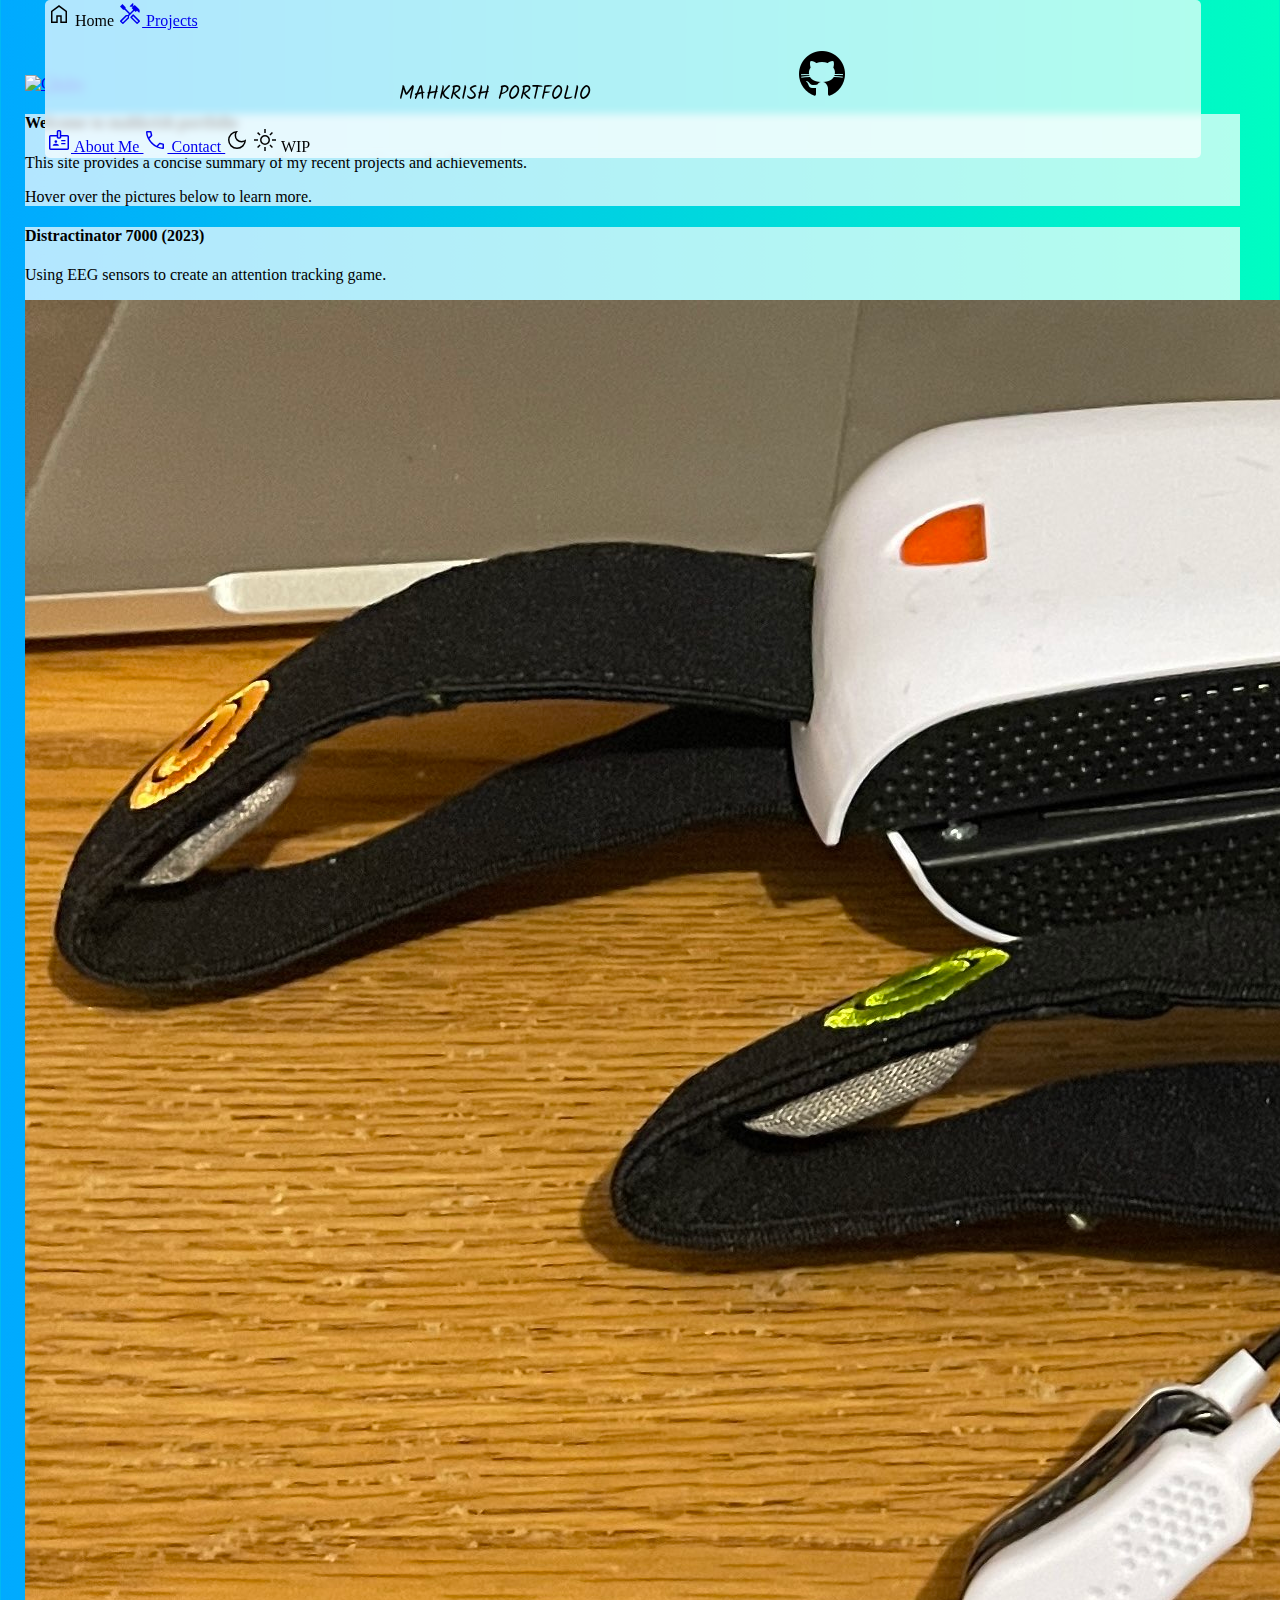
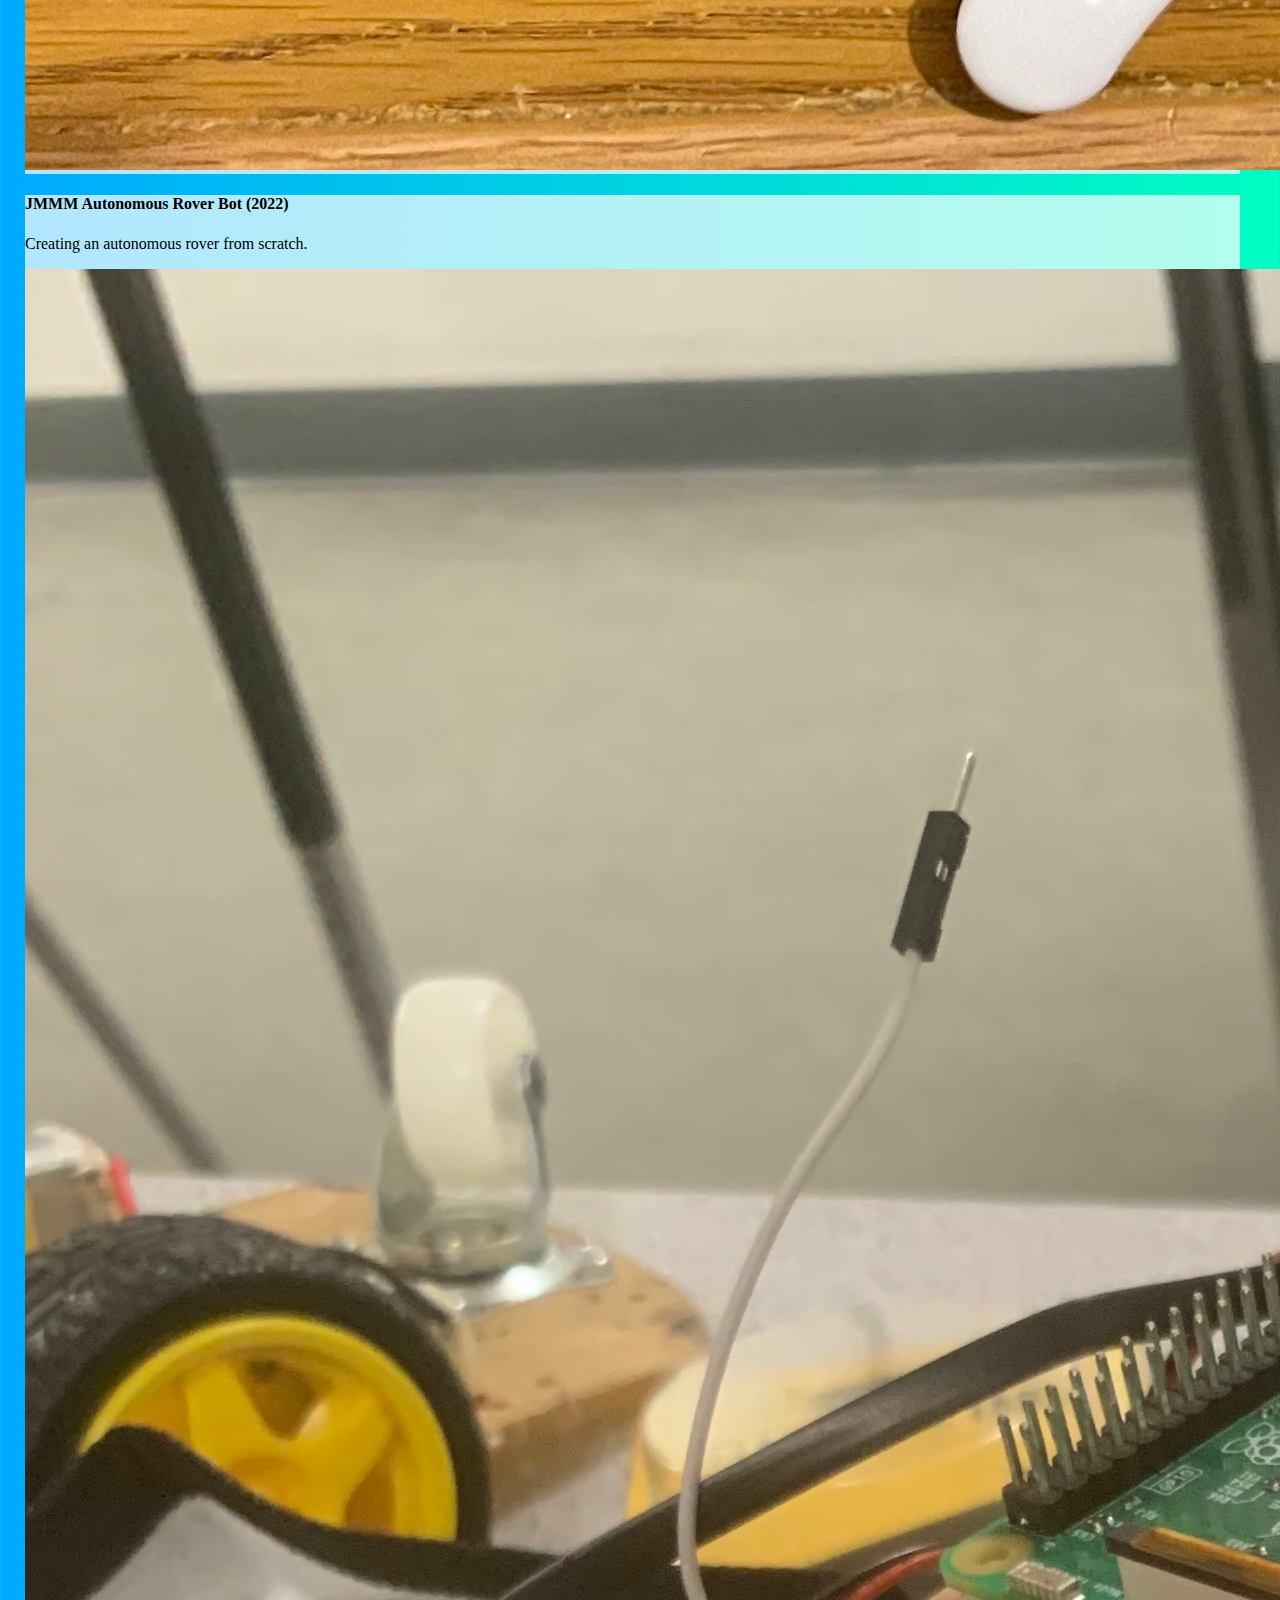
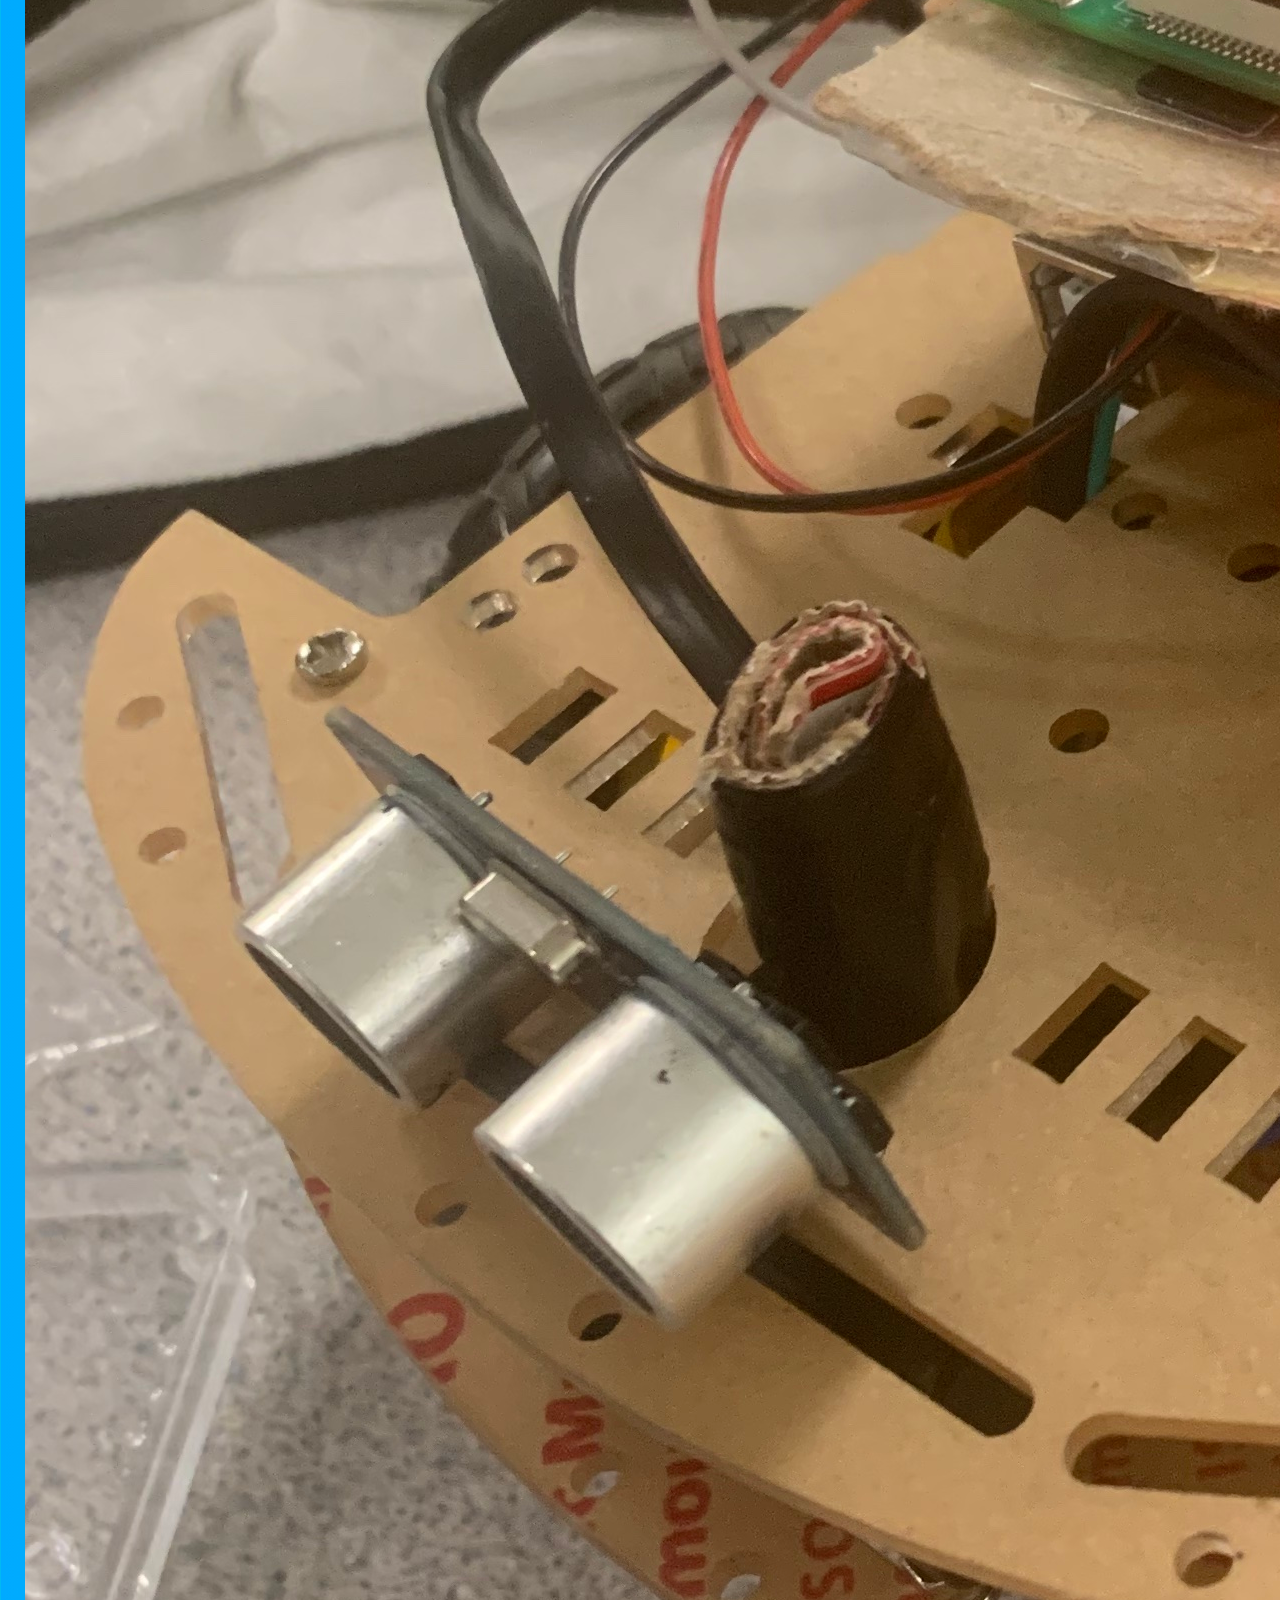
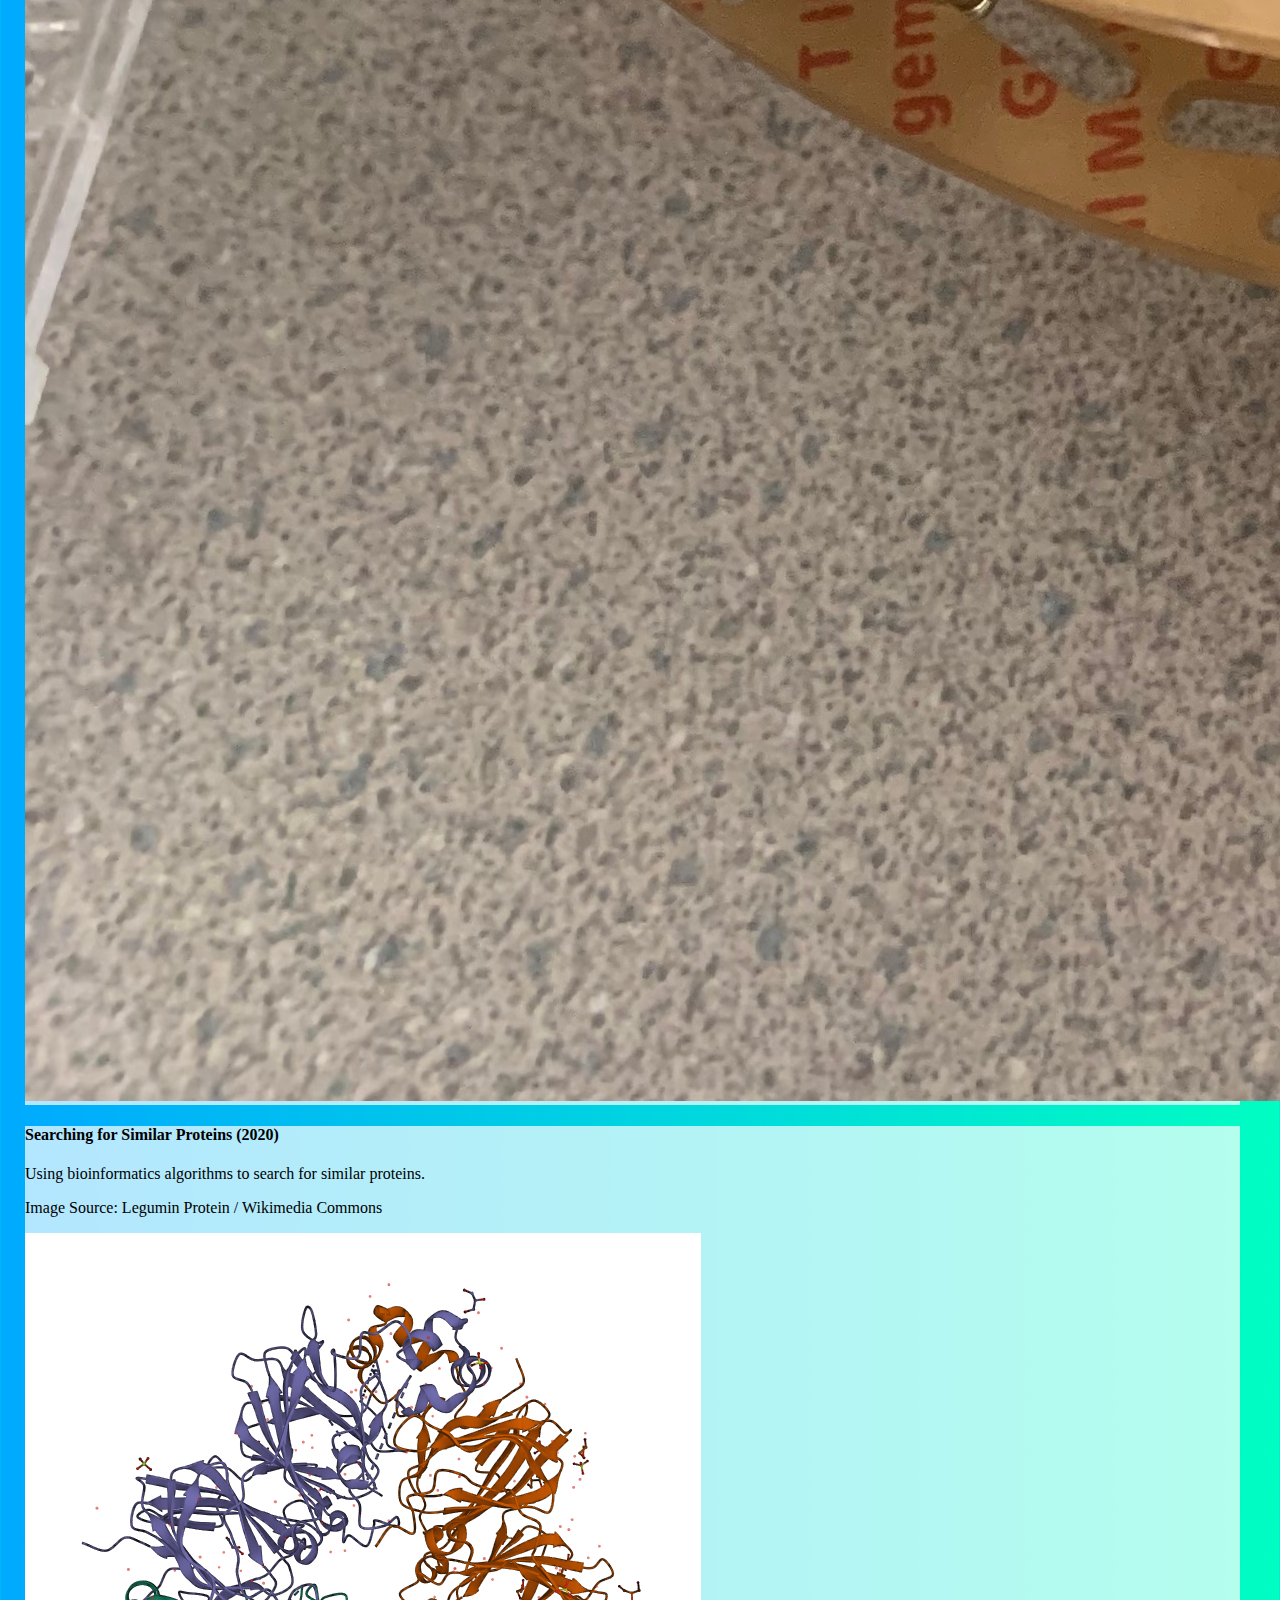
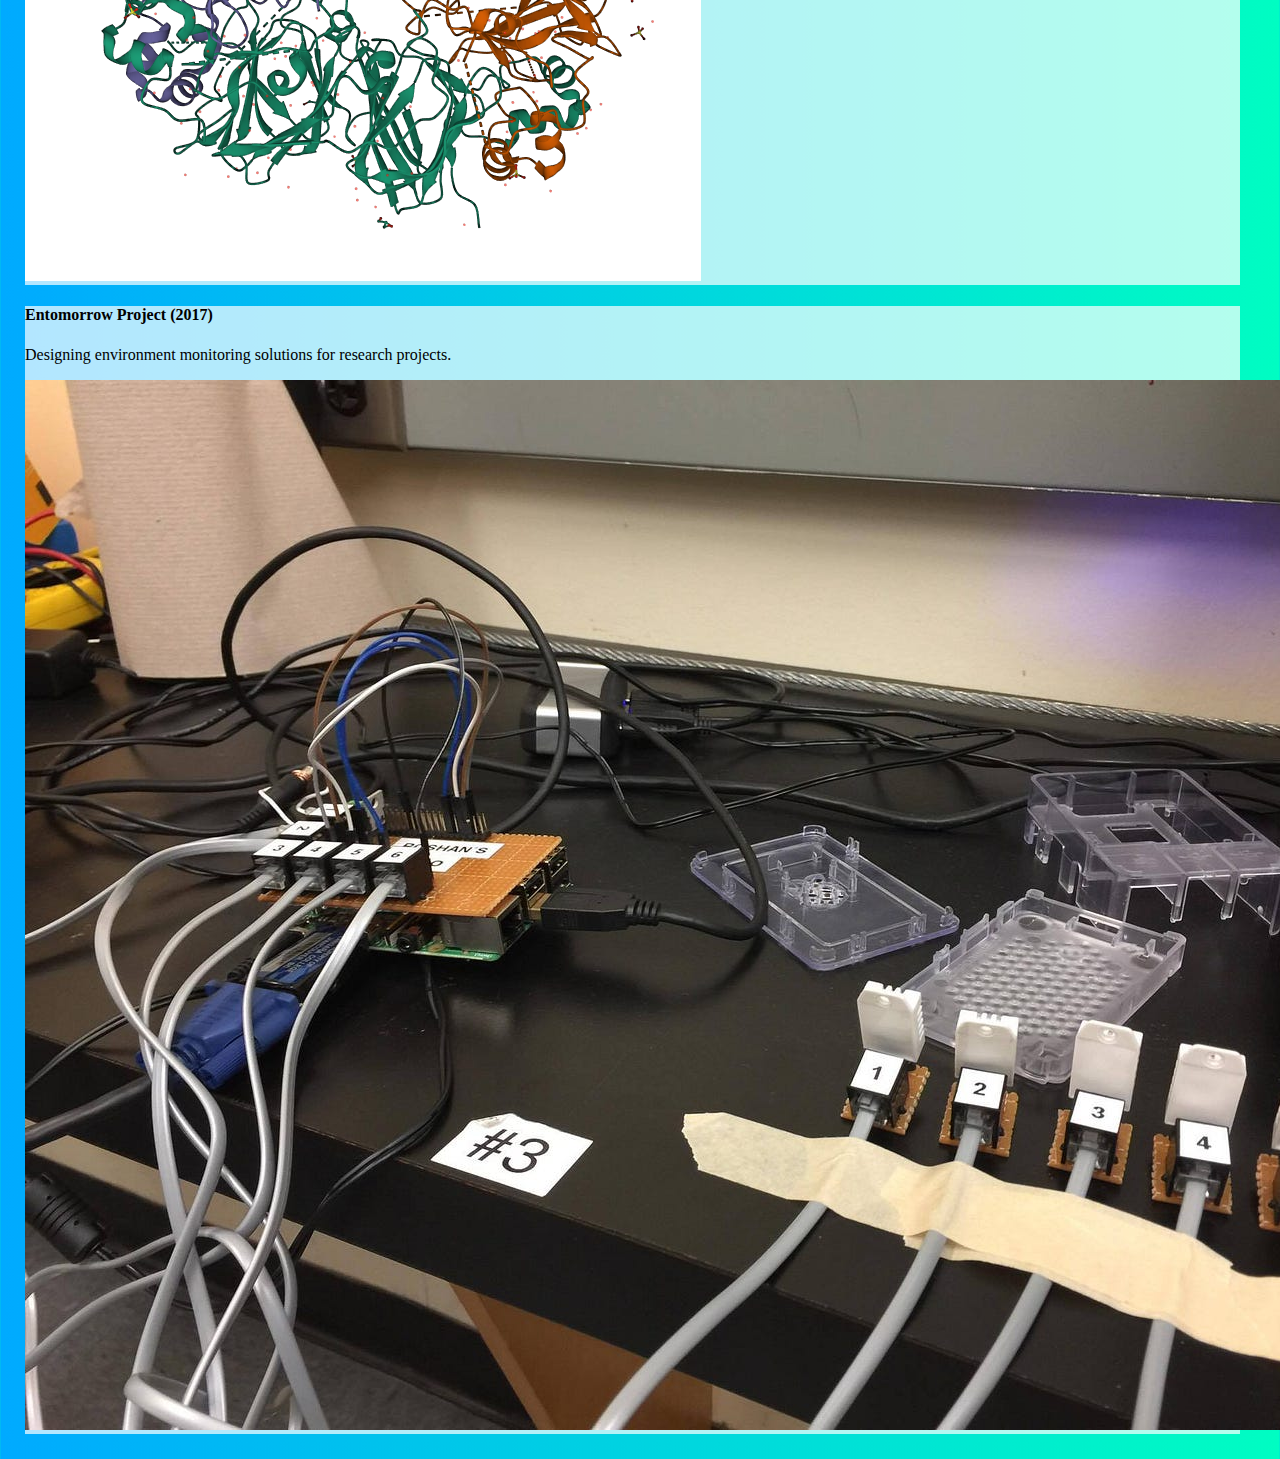
==== index.html @ 853116fd "website v1.0" ====
<!--
    Filename: index.html
    Project: Simple Portfolio Site
    Purpose: Main landing page for Portfolio Site
    Author: Mahendirakumar Krishnakumar
    Date: April 22, 2023
    Version: 1.0
-->
<!DOCTYPE html>
<!-- CSS libraries -->
<link rel="stylesheet" href="https://unpkg.com/chota@latest">
<link href="https://fonts.googleapis.com/icon?family=Material+Icons" rel="stylesheet">
<link rel="preconnect" href="https://fonts.googleapis.com">
<link rel="preconnect" href="https://fonts.gstatic.com" crossorigin>
<link href="https://fonts.googleapis.com/css2?family=Kalam:wght@700&display=swap" rel="stylesheet">
<link rel="stylesheet" href="https://fonts.googleapis.com/css2?family=Material+Symbols+Outlined:opsz,wght,FILL,GRAD@20..48,100..700,0..1,-50..200" />
<link rel="stylesheet" href="styles.css">
<script type="text/javascript" src="logic.js"></script>

<!-- Web Analytics Code -->
<p class="is-hidden">
    <a title="Privacy-friendly Web Analytics" href="https://clicky.com/101407585"><img alt="Clicky" src="//static.getclicky.com/media/links/badge.gif" border="0" /></a>
    <script async data-id="101407585" src="//static.getclicky.com/js"></script>
    <noscript><p><img alt="Clicky" width="1" height="1" src="//in.getclicky.com/101407585ns.gif" /></p></noscript>
</p>

<!-- HTML Code for Home Page-->
<html>
<head>
<title></title>
<nav id="root-nav" class="nav light-hover">
    <div class="nav-left">
        <nav class="tabs">
            <a id='home-btn' class="active">
                <span class="material-symbols-outlined">
                    home
                </span>
                Home
            </a>
            <a href='projects.html' id='projects-btn'>
                <span class="material-symbols-outlined">
                    handyman
                </span>
                Projects
            </a>
        </nav>
    </div>
    <div class="nav-center">
        <p id="ctitle" class="black-title">
            MAHKRISH PORTFOLIO
            <span class="material-icons">
                terminal
                <a href="https://github.com/mkrsh" target="_blank">
                    <img src="/assets/imgs/github-logo.png"/>
                </a>
            </span>
        </p>
    </div>
    <div class="nav-right">
        <nav class="tabs">
            <a href='about-me.html' id='about-btn'>
                <span class="material-symbols-outlined">
                    badge
                </span>
                About Me
            </a>
            <a href='contact.html' id='contact-btn'>
                <span class="material-symbols-outlined">
                    phone
                </span>
                Contact
            </a>
            <a onclick="modeToggle()">
                <span id="dark-mode" class="material-symbols-outlined">
                    dark_mode
                </span>
                <span id="light-mode" class="material-symbols-outlined is-hidden">
                    light_mode
                </span>
                <span>WIP</span>
            </a>
        </nav>
    </div>
</nav>
</head>
<body id='root-body' class="light-gradient">
    <div id='home' class="row">
        <div class="card col-12 body dark-body-text">
            <header>
              <h4>Welcome to mahkrish portfolio</h4>
            </header>
            <p>This site provides a concise summary of my recent projects and achievements.</p>
            <p>Hover over the pictures below to learn more.</p>
        </div>
        <div class="card col-6 body dark-body-text">
            <div onmouseover="displayImgText('D7')" onmouseout="hideImgText('D7')">
                <header id="D7" class="is-hidden">
                    <h4>Distractinator 7000 (2023)</h4>
                    <p>Using EEG sensors to create an attention tracking game.</p>
                </header>
                <img src="/assets/imgs/D7000.jpg">
            </div>
        </div>
        <div class="card col-6 body dark-body-text">
            <div onmouseover="displayImgText('rover')" onmouseout="hideImgText('rover')">
                <header id="rover" class="is-hidden">
                    <h4>JMMM Autonomous Rover Bot (2022)</h4>
                    <p>Creating an autonomous rover from scratch.</p>
                </header>
                <img src="/assets/imgs/JMMMBot.jpg">
            </div>
        </div>
        <div class="card col-6 body dark-body-text">
            <div onmouseover="displayImgText('jce')" onmouseout="hideImgText('jce')">
                <header id="jce" class="is-hidden">
                    <h4>Searching for Similar Proteins (2020)</h4>
                    <p>Using bioinformatics algorithms to search for similar proteins.</p>
                    <p>Image Source: Legumin Protein / Wikimedia Commons</p>
                </header>
                <img src="/assets/imgs/legumin_protein.png">
            </div>
        </div>
        <div class="card col-6 body dark-body-text">
            <div onmouseover="displayImgText('ento')" onmouseout="hideImgText('ento')">
                <header id="ento" class="is-hidden">
                    <h4>Entomorrow Project (2017)</h4>
                    <p>Designing environment monitoring solutions for research projects.</p>
                </header>
                <img src="/assets/imgs/ento.jpg">
            </div>
        </div>
    </div>
</body>
</html>
---- styles.css ----
/*
    Filename: styles.css
    Project: Simple Portfolio Site
    Purpose: CSS stylesheet for portfolio site
    Author: Mahendirakumar Krishnakumar
    Date: April 22, 2023
*/
:root {
    --color-primary: #0000ff;
  }
  
  .light-gradient {
    margin-top: 75px;
    background-image: linear-gradient(90deg, #00aaff, #00fdc2);
  }

  .dark-gradient {
    margin-top: 75px;
    background-image: linear-gradient(90deg, #000000, #656565);
  }

  .nav{
      overflow: hidden;
      border: 2px solid rgba(0, 0, 0, 0);
      border-radius: 5px;
      background: rgba(255, 255, 255, 0.69);
      backdrop-filter: blur(4px);
      position:fixed;
      top: 0;
      margin: 0px 20px 0px 20px;
      width:90%;
  }
  
  .light-hover a:hover {
    background: rgb(255, 255, 255);
    color: #0000ff;
  }

  .dark-hover a:hover {
    background: rgb(0, 0, 0);
    color: #ffffff;
  }

  .light-title {
    color:#0000ff;
  }

  .black-title {
    color:black;
  }

  .light-body-text {
    background-color: rgba(0, 0, 0, 0.7);
    color: white;
  }

  .dark-body-text {
    background-color: rgba(255, 255, 255, 0.7);
    color:black;
  }
  
  #ctitle {
      font-family: 'Kalam';
      font-style:cursive;
      font-size:19px;
      text-align: center;
  }

  body {
    margin: 30px 40px 25px 25px;
  }
  
  .material-symbols-outlined {
        font-variation-settings:
        'FILL' 0,
        'wght' 400,
        'GRAD' 0,
        'opsz' 48
  }

  .email {
    background: rgba(255, 255, 255, 0.7);
    color: black;
  }

  .email p:hover{
    background: #ffffff;
    color: black;
  }

  #email {
    color: black;
  }
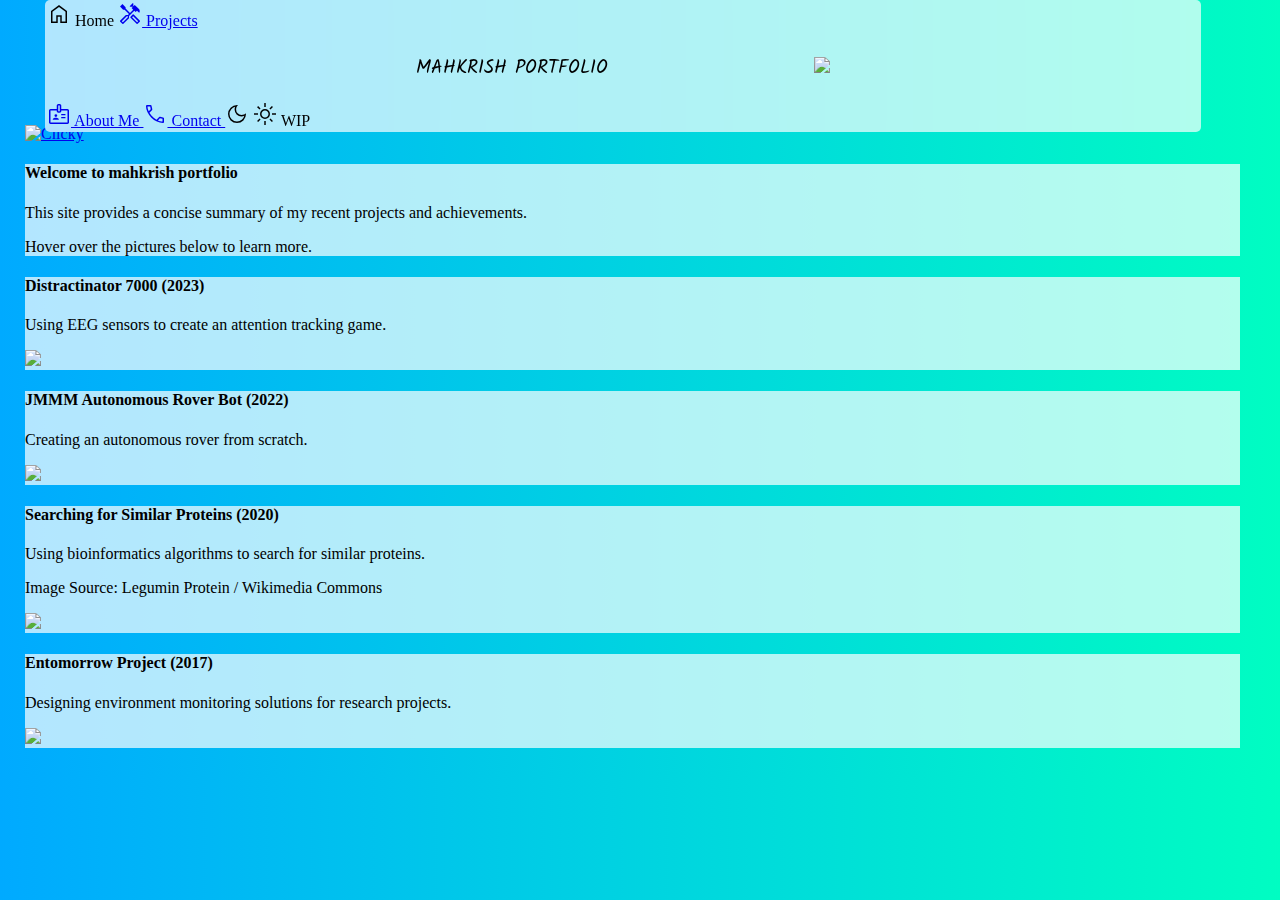
==== commit b377a8ab: "Version 1.1 - Quickfixes" ====
--- a/index.html
+++ b/index.html
@@ -4,7 +4,7 @@
     Purpose: Main landing page for Portfolio Site
     Author: Mahendirakumar Krishnakumar
     Date: April 22, 2023
-    Version: 1.0
+    Version: 1.1
 -->
 <!DOCTYPE html>
 <!-- CSS libraries -->
@@ -51,7 +51,7 @@
             <span class="material-icons">
                 terminal
                 <a href="https://github.com/mkrsh" target="_blank">
-                    <img src="/assets/imgs/github-logo.png"/>
+                    <img src="/portfolio/assets/imgs/github-logo.png"/>
                 </a>
             </span>
         </p>
@@ -98,7 +98,7 @@
                     <h4>Distractinator 7000 (2023)</h4>
                     <p>Using EEG sensors to create an attention tracking game.</p>
                 </header>
-                <img src="/assets/imgs/D7000.jpg">
+                <img src="/portfolio/assets/imgs/D7000.jpg">
             </div>
         </div>
         <div class="card col-6 body dark-body-text">
@@ -107,7 +107,7 @@
                     <h4>JMMM Autonomous Rover Bot (2022)</h4>
                     <p>Creating an autonomous rover from scratch.</p>
                 </header>
-                <img src="/assets/imgs/JMMMBot.jpg">
+                <img src="/portfolio/assets/imgs/JMMMBot.jpg">
             </div>
         </div>
         <div class="card col-6 body dark-body-text">
@@ -117,7 +117,7 @@
                     <p>Using bioinformatics algorithms to search for similar proteins.</p>
                     <p>Image Source: Legumin Protein / Wikimedia Commons</p>
                 </header>
-                <img src="/assets/imgs/legumin_protein.png">
+                <img src="/portfolio/assets/imgs/legumin_protein.png">
             </div>
         </div>
         <div class="card col-6 body dark-body-text">
@@ -126,7 +126,7 @@
                     <h4>Entomorrow Project (2017)</h4>
                     <p>Designing environment monitoring solutions for research projects.</p>
                 </header>
-                <img src="/assets/imgs/ento.jpg">
+                <img src="/portfolio/assets/imgs/ento.jpg">
             </div>
         </div>
     </div>
--- a/styles.css
+++ b/styles.css
@@ -4,18 +4,19 @@
     Purpose: CSS stylesheet for portfolio site
     Author: Mahendirakumar Krishnakumar
     Date: April 22, 2023
+    Version: 1.1
 */
 :root {
     --color-primary: #0000ff;
   }
   
   .light-gradient {
-    margin-top: 75px;
+    margin-top: 125px;
     background-image: linear-gradient(90deg, #00aaff, #00fdc2);
   }
 
   .dark-gradient {
-    margin-top: 75px;
+    margin-top: 125px;
     background-image: linear-gradient(90deg, #000000, #656565);
   }
 
